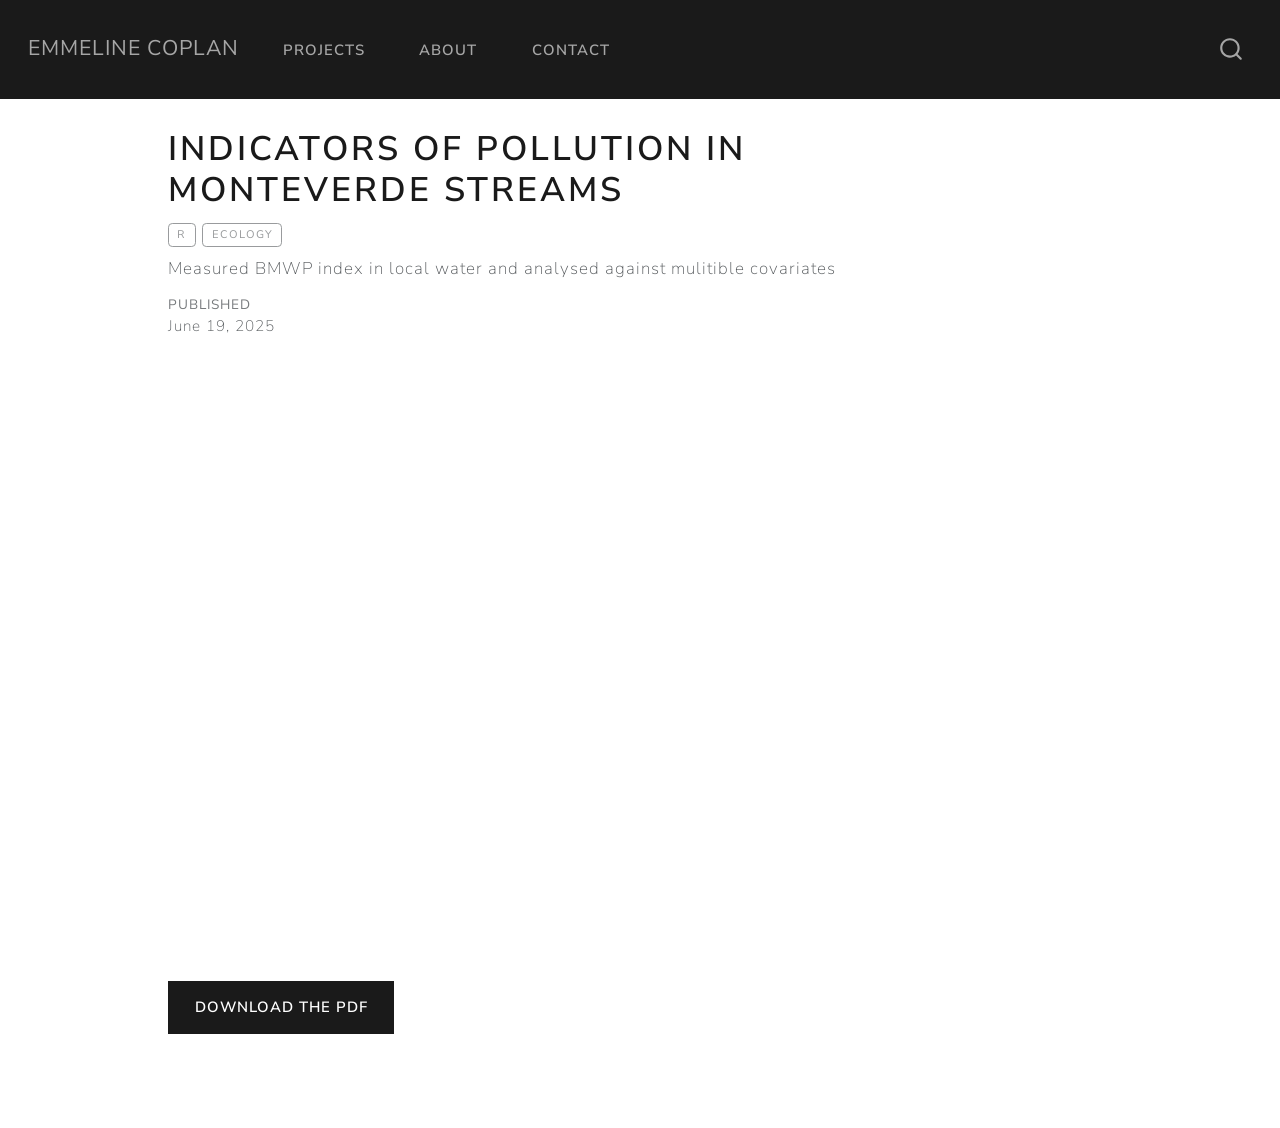
==== projects/CR/index.html @ 48447bd8 "Built site for gh-pages" ====
<!DOCTYPE html>
<html xmlns="http://www.w3.org/1999/xhtml" lang="en" xml:lang="en"><head>

<meta charset="utf-8">
<meta name="generator" content="quarto-1.11.9">

<meta name="viewport" content="width=device-width, initial-scale=1.0, user-scalable=yes">

<meta name="dcterms.date" content="2025-06-19">
<meta name="description" content="Measured BMWP index in local water and analysed against mulitible covariates">

<title>Indicators of Pollution in Monteverde Streams – Emmeline Coplan</title>
<style>
/* Default styles provided by pandoc.
** See https://pandoc.org/MANUAL.html#variables-for-html for config info.
*/
span.smallcaps{font-variant: small-caps;}
div.columns{display: flex; gap: 1.5em;}
div.column{flex: auto;}
@media screen {
div.columns{gap: min(4vw, 1.5em);}
div.column{overflow-x: auto;}
}
div.hanging-indent{margin-left: 1.5em; text-indent: -1.5em;}
ul.task-list{list-style: none;}
ul.task-list li input[type="checkbox"] {
  width: 0.8em;
  margin: 0 0.8em 0.2em -1em; /* quarto-specific, see https://github.com/quarto-dev/quarto-cli/issues/4556 */ 
  vertical-align: middle;
}
</style>


<script src="../../site_libs/quarto-nav/quarto-nav.js"></script>
<script src="../../site_libs/quarto-nav/headroom.min.js"></script>
<script src="../../site_libs/clipboard/clipboard.min.js"></script>
<script src="../../site_libs/quarto-search/autocomplete.umd.js"></script>
<script src="../../site_libs/quarto-search/fuse.min.js"></script>
<script src="../../site_libs/quarto-search/quarto-search.js"></script>
<meta name="quarto:offset" content="../../">
<script src="../../site_libs/quarto-html/quarto.js" type="module"></script>
<script src="../../site_libs/quarto-html/tabsets/tabsets.js" type="module"></script>
<script src="../../site_libs/quarto-html/scrollable-regions/scrollable-regions.js" type="module"></script>
<script src="../../site_libs/quarto-html/popper.min.js"></script>
<script src="../../site_libs/quarto-html/tippy.umd.min.js"></script>
<script src="../../site_libs/quarto-html/anchor.min.js"></script>
<link href="../../site_libs/quarto-html/tippy.css" rel="stylesheet">
<link href="../../site_libs/quarto-html/quarto-syntax-highlighting-63b5708e65d6cd79cd7618c58d0c21e7.css" rel="stylesheet" id="quarto-text-highlighting-styles">
<script src="../../site_libs/bootstrap/bootstrap.min.js"></script>
<link href="../../site_libs/bootstrap/bootstrap-icons.css" rel="stylesheet">
<link href="../../site_libs/bootstrap/bootstrap-82cbd601586de768cd45e35580f1d19c.min.css" rel="stylesheet" append-hash="true" id="quarto-bootstrap" data-mode="light">
<script id="quarto-search-options" type="application/json">{
  "location": "navbar",
  "copy-button": false,
  "collapse-after": 3,
  "panel-placement": "end",
  "type": "overlay",
  "limit": 50,
  "keyboard-shortcut": [
    "f",
    "/",
    "s"
  ],
  "show-item-context": false,
  "language": {
    "search-no-results-text": "No results",
    "search-matching-documents-text": "matching documents",
    "search-copy-link-title": "Copy link to search",
    "search-hide-matches-text": "Hide additional matches",
    "search-more-match-text": "more match in this document",
    "search-more-matches-text": "more matches in this document",
    "search-clear-button-title": "Clear",
    "search-text-placeholder": "",
    "search-detached-cancel-button-title": "Cancel",
    "search-submit-button-title": "Submit",
    "search-label": "Search"
  }
}</script>


<link rel="stylesheet" href="../../styles.css">
</head>

<body class="nav-fixed quarto-light"><a id="quarto-skip-link" class="visually-hidden-focusable" href="#quarto-document-content">Skip to main content</a>

<div id="quarto-search-results"></div>
  <header id="quarto-header" class="headroom fixed-top">
    <nav class="navbar navbar-expand-lg " data-bs-theme="dark" aria-label="Site">
      <div class="navbar-container container-fluid">
      <div class="navbar-brand-container mx-auto">
    <a class="navbar-brand" href="../../index.html">
    <span class="navbar-title">Emmeline Coplan</span>
    </a>
  </div>
          <button class="navbar-toggler" type="button" data-bs-toggle="collapse" data-bs-target="#navbarCollapse" aria-controls="navbarCollapse" aria-expanded="false" aria-label="Toggle navigation" onclick="if (window.quartoToggleHeadroom) { window.quartoToggleHeadroom(); }">
  <span class="navbar-toggler-icon"></span>
</button>
          <div class="collapse navbar-collapse" id="navbarCollapse">
            <ul class="navbar-nav navbar-nav-scroll me-auto">
  <li class="nav-item">
    <a class="nav-link" href="../../projects.html"> 
<span class="menu-text">Projects</span></a>
  </li>  
  <li class="nav-item">
    <a class="nav-link" href="../../about.html"> 
<span class="menu-text">About</span></a>
  </li>  
  <li class="nav-item">
    <a class="nav-link" href="../../contact.html"> 
<span class="menu-text">Contact</span></a>
  </li>  
</ul>
          </div> <!-- /navcollapse -->
            <div class="quarto-navbar-tools">
</div>
            <div id="quarto-search" class="" title="Search"></div>
      </div> <!-- /container-fluid -->
    </nav>
</header>
<!-- content -->
<div id="quarto-content" class="quarto-container page-columns page-rows-contents page-layout-article page-navbar">
<!-- sidebar -->
<!-- margin-sidebar -->
    <div id="quarto-margin-sidebar" class="sidebar margin-sidebar zindex-bottom">
        
    </div>
<!-- main -->
<main class="content" id="quarto-document-content" tabindex="-1">

<header id="title-block-header" class="quarto-title-block default">
<div class="quarto-title">
<h1 class="title">Indicators of Pollution in Monteverde Streams</h1>
  <div class="quarto-categories">
    <div class="quarto-category">R</div>
    <div class="quarto-category">Ecology</div>
  </div>
  </div>

<div>
  <div class="description">
    Measured BMWP index in local water and analysed against mulitible covariates
  </div>
</div>


<div class="quarto-title-meta">

    
    <div>
    <div class="quarto-title-meta-heading">Published</div>
    <div class="quarto-title-meta-contents">
      <p class="date">June 19, 2025</p>
    </div>
  </div>
  
    
  </div>
  


</header>


<iframe src="CR_INTERNSHIP_25.pdf" width="130%" height="600px" style="border: none;"></iframe>
<p><a href="CR_INTERNSHIP_25.pdf" class="btn btn-primary">Download the PDF</a></p>



</main> <!-- /main -->
<script id="quarto-html-after-body" type="application/javascript">
  window.document.addEventListener("DOMContentLoaded", function (event) {
    const icon = "";
    const anchorJS = new window.AnchorJS();
    anchorJS.options = {
      placement: 'right',
      icon: icon
    };
    anchorJS.add('.anchored');
    const isCodeAnnotation = (el) => {
      for (const clz of el.classList) {
        if (clz.startsWith('code-annotation-')) {                     
          return true;
        }
      }
      return false;
    }
    const onCopySuccess = function(e) {
      // button target
      const button = e.trigger;
      // don't keep focus
      button.blur();
      // flash "checked"
      button.classList.add('code-copy-button-checked');
      var currentTitle = button.getAttribute("title");
      button.setAttribute("title", "Copied!");
      let tooltip;
      if (window.bootstrap) {
        button.setAttribute("data-bs-toggle", "tooltip");
        button.setAttribute("data-bs-placement", "left");
        button.setAttribute("data-bs-title", "Copied!");
        tooltip = new bootstrap.Tooltip(button, 
          { trigger: "manual", 
            customClass: "code-copy-button-tooltip",
            offset: [0, -8]});
        tooltip.show();    
      }
      setTimeout(function() {
        if (tooltip) {
          tooltip.hide();
          button.removeAttribute("data-bs-title");
          button.removeAttribute("data-bs-toggle");
          button.removeAttribute("data-bs-placement");
        }
        button.setAttribute("title", currentTitle);
        button.classList.remove('code-copy-button-checked');
      }, 1000);
      // clear code selection
      e.clearSelection();
    }
    const getTextToCopy = function(trigger) {
      const outerScaffold = trigger.parentElement.cloneNode(true);
      const codeEl = outerScaffold.querySelector('code');
      for (const childEl of codeEl.children) {
        if (isCodeAnnotation(childEl)) {
          childEl.remove();
        }
      }
      return codeEl.innerText;
    }
    const clipboard = new window.ClipboardJS('.code-copy-button:not([data-in-quarto-modal])', {
      text: getTextToCopy
    });
    clipboard.on('success', onCopySuccess);
    if (window.document.getElementById('quarto-embedded-source-code-modal')) {
      const clipboardModal = new window.ClipboardJS('.code-copy-button[data-in-quarto-modal]', {
        text: getTextToCopy,
        container: window.document.getElementById('quarto-embedded-source-code-modal')
      });
      clipboardModal.on('success', onCopySuccess);
    }
      var localhostRegex = new RegExp(/^(?:http|https):\/\/localhost\:?[0-9]*\//);
      var mailtoRegex = new RegExp(/^mailto:/);
        var filterRegex = new RegExp("https:\/\/ecoplan506\.github\.io\/");
      var isInternal = (href) => {
          return filterRegex.test(href) || localhostRegex.test(href) || mailtoRegex.test(href);
      }
      // Inspect non-navigation links and adorn them if external
      window.quartoDecorateExternalLinks = function (root) {
     var links = (root || window.document).querySelectorAll('a[href]:not(.nav-link):not(.navbar-brand):not(.toc-action):not(.sidebar-link):not(.sidebar-item-toggle):not(.pagination-link):not(.no-external):not([aria-hidden]):not(.dropdown-item):not(.quarto-navigation-tool):not(.about-link)');
      for (var i=0; i<links.length; i++) {
        const link = links[i];
        if (!isInternal(link.href)) {
          // undo the damage that might have been done by quarto-nav.js in the case of
          // links that we want to consider external
          if (link.dataset.originalHref !== undefined) {
            link.href = link.dataset.originalHref;
          }
          if (!link.classList.contains('no-external-icon')) {
          }
        }
      }
      };
      window.quartoDecorateExternalLinks(window.document);
    // Esc closes the popup (WCAG 1.4.13) and focus leaving both trigger and
    // popup closes it (WCAG 2.4.11); tippy handles neither for interactive popups.
    const hideOnEscAndFocusOut = {
      name: 'hideOnEscAndFocusOut',
      defaultValue: true,
      fn(instance) {
        const dismiss = () => {
          // A show scheduled by the trigger delay would otherwise reopen it
          instance.clearDelayTimeouts();
          instance.hide();
        };
        const onKeyDown = (event) => {
          if (event.key !== 'Escape') {
            return;
          }
          // Keep Esc from also reaching page handlers (e.g. reveal.js overview),
          // except an open reveal.js slide menu, which Esc should close too.
          // The menu handles keys only when its keyboard option is on.
          const menuHandlesEsc = window.Reveal?.getPlugin?.('menu')?.isOpen() &&
            window.Reveal.getConfig().menu?.keyboard !== false;
          if (!menuHandlesEsc) {
            event.stopPropagation();
          }
          if (instance.popper.contains(window.document.activeElement)) {
            // Disabled while refocusing so the focus trigger does not reopen it
            instance.disable();
            instance.reference.focus();
            instance.enable();
          }
          dismiss();
        };
        const onFocusOut = (event) => {
          const target = event.relatedTarget;
          if (target && !instance.reference.contains(target) &&
              !instance.popper.contains(target)) {
            dismiss();
          }
        };
        // On the trigger too: a click trigger (code-annotations: select) has no
        // blur handling. Attached for the instance's lifetime so leaving the
        // trigger also cancels a show still pending on the trigger delay.
        instance.reference.addEventListener('focusout', onFocusOut);
        return {
          onShow() {
            window.document.addEventListener('keydown', onKeyDown, true);
            instance.popper.addEventListener('focusout', onFocusOut);
          },
          onHide() {
            window.document.removeEventListener('keydown', onKeyDown, true);
            instance.popper.removeEventListener('focusout', onFocusOut);
          },
          onDestroy() {
            instance.reference.removeEventListener('focusout', onFocusOut);
          },
        };
      },
    };
    function tippyHover(el, contentFn, onTriggerFn, onUntriggerFn) {
      const config = {
        allowHTML: true,
        maxWidth: 500,
        delay: 100,
        arrow: false,
        appendTo: function(el) {
            return el.parentElement;
        },
        interactive: true,
        interactiveBorder: 10,
        theme: 'quarto',
        placement: 'bottom-start',
        plugins: [hideOnEscAndFocusOut],
      };
      if (contentFn) {
        config.content = contentFn;
      }
      if (onTriggerFn) {
        config.onTrigger = onTriggerFn;
      }
      if (onUntriggerFn) {
        config.onUntrigger = onUntriggerFn;
      }
      window.tippy(el, config); 
    }
    const noterefs = window.document.querySelectorAll('a[role="doc-noteref"]');
    for (var i=0; i<noterefs.length; i++) {
      const ref = noterefs[i];
      tippyHover(ref, function() {
        // use id or data attribute instead here
        let href = ref.getAttribute('data-footnote-href') || ref.getAttribute('href');
        try { href = new URL(href).hash; } catch {}
        const id = href.replace(/^#\/?/, "");
        const note = window.document.getElementById(id);
        if (note) {
          return note.innerHTML;
        } else {
          return "";
        }
      });
    }
    const xrefs = window.document.querySelectorAll('a.quarto-xref');
    const processXRef = (id, note) => {
      // Strip column container classes
      const stripColumnClz = (el) => {
        el.classList.remove("page-full", "page-columns");
        if (el.children) {
          for (const child of el.children) {
            stripColumnClz(child);
          }
        }
      }
      stripColumnClz(note)
      if (id === null || id.startsWith('sec-')) {
        // Special case sections, only their first couple elements
        const container = document.createElement("div");
        if (note.children && note.children.length > 2) {
          container.appendChild(note.children[0].cloneNode(true));
          for (let i = 1; i < note.children.length; i++) {
            const child = note.children[i];
            if (child.tagName === "P" && child.innerText === "") {
              continue;
            } else {
              container.appendChild(child.cloneNode(true));
              break;
            }
          }
          if (window.Quarto?.typesetMath) {
            window.Quarto.typesetMath(container);
          }
          return container.innerHTML
        } else {
          if (window.Quarto?.typesetMath) {
            window.Quarto.typesetMath(note);
          }
          return note.innerHTML;
        }
      } else {
        // Remove any anchor links if they are present
        const anchorLink = note.querySelector('a.anchorjs-link');
        if (anchorLink) {
          anchorLink.remove();
        }
        if (window.Quarto?.typesetMath) {
          window.Quarto.typesetMath(note);
        }
        if (note.classList.contains("callout")) {
          return note.outerHTML;
        } else {
          return note.innerHTML;
        }
      }
    }
    for (var i=0; i<xrefs.length; i++) {
      const xref = xrefs[i];
      tippyHover(xref, undefined, function(instance) {
        instance.disable();
        let url = xref.getAttribute('href');
        let hash = undefined; 
        if (url.startsWith('#')) {
          hash = url;
        } else {
          try { hash = new URL(url).hash; } catch {}
        }
        if (hash) {
          const id = hash.replace(/^#\/?/, "");
          const note = window.document.getElementById(id);
          if (note !== null) {
            try {
              const html = processXRef(id, note.cloneNode(true));
              instance.setContent(html);
            } finally {
              instance.enable();
              instance.show();
            }
          } else {
            // See if we can fetch this
            fetch(url.split('#')[0])
            .then(res => res.text())
            .then(html => {
              const parser = new DOMParser();
              const htmlDoc = parser.parseFromString(html, "text/html");
              const note = htmlDoc.getElementById(id);
              if (note !== null) {
                const html = processXRef(id, note);
                instance.setContent(html);
              } 
            }).finally(() => {
              instance.enable();
              instance.show();
            });
          }
        } else {
          // See if we can fetch a full url (with no hash to target)
          // This is a special case and we should probably do some content thinning / targeting
          fetch(url)
          .then(res => res.text())
          .then(html => {
            const parser = new DOMParser();
            const htmlDoc = parser.parseFromString(html, "text/html");
            const note = htmlDoc.querySelector('main.content');
            if (note !== null) {
              // This should only happen for chapter cross references
              // (since there is no id in the URL)
              // remove the first header
              if (note.children.length > 0 && note.children[0].tagName === "HEADER") {
                note.children[0].remove();
              }
              const html = processXRef(null, note);
              instance.setContent(html);
            } 
          }).finally(() => {
            instance.enable();
            instance.show();
          });
        }
      }, function(instance) {
      });
    }
        let selectedAnnoteEl;
        const selectorForAnnotation = ( cell, annotation) => {
          let cellAttr = 'data-code-cell="' + cell + '"';
          let lineAttr = 'data-code-annotation="' +  annotation + '"';
          const selector = 'span[' + cellAttr + '][' + lineAttr + ']';
          return selector;
        }
        const selectCodeLines = (annoteEl) => {
          const doc = window.document;
          const targetCell = annoteEl.getAttribute("data-target-cell");
          const targetAnnotation = annoteEl.getAttribute("data-target-annotation");
          const annoteSpan = window.document.querySelector(selectorForAnnotation(targetCell, targetAnnotation));
          const lines = annoteSpan.getAttribute("data-code-lines").split(",");
          const lineIds = lines.map((line) => {
            return targetCell + "-" + line;
          })
          // Each band is positioned against its own containing block, which is
          // not the offsetParent of the lines, so place it from client rects.
          const placeBand = (band, firstEl, lastEl, codeBlock) => {
            const container = band.offsetParent;
            if (container === null) {
              return;
            }
            const containerRect = container.getBoundingClientRect();
            // Reveal.js scales slides with a transform, so convert client
            // pixels back to the CSS pixels of the container.
            const scale = containerRect.height / container.offsetHeight || 1;
            const firstRect = firstEl.getBoundingClientRect();
            const lastRect = lastEl.getBoundingClientRect();
            const top = (firstRect.top - containerRect.top) / scale - container.clientTop + container.scrollTop;
            const height = (lastRect.bottom - firstRect.top) / scale;
            band.style.top = top - 2 + "px";
            band.style.height = height + 4 + "px";
            if (codeBlock) {
              // Without the copy button wrapper, the containing block is wider
              // than the code block, so span the code block explicitly.
              const blockRect = codeBlock.getBoundingClientRect();
              band.style.left = (blockRect.left - containerRect.left) / scale - container.clientLeft + container.scrollLeft + "px";
              band.style.width = blockRect.width / scale + "px";
            }
          };
          if (lineIds.length > 0) {
            const el = window.document.getElementById(lineIds[0]);
            const lastEl = window.document.getElementById(lineIds[lineIds.length - 1]);
            const parent = el.parentElement.parentElement;
            // cook up a div (if necessary) and position it
            let div = window.document.getElementById("code-annotation-line-highlight");
            if (div === null) {
              div = window.document.createElement("div");
              div.setAttribute("id", "code-annotation-line-highlight");
              div.style.position = 'absolute';
              parent.appendChild(div);
            }
            placeBand(div, el, lastEl, parent.closest("div.sourceCode") || parent);
            let gutterDiv = window.document.getElementById("code-annotation-line-highlight-gutter");
            if (gutterDiv === null) {
              gutterDiv = window.document.createElement("div");
              gutterDiv.setAttribute("id", "code-annotation-line-highlight-gutter");
              gutterDiv.style.position = 'absolute';
              const codeCell = window.document.getElementById(targetCell);
              const gutter = codeCell.querySelector('.code-annotation-gutter');
              gutter.appendChild(gutterDiv);
            }
            placeBand(gutterDiv, el, lastEl);
            selectedAnnoteEl = annoteEl;
          }
        };
        const unselectCodeLines = () => {
          const elementsIds = ["code-annotation-line-highlight", "code-annotation-line-highlight-gutter"];
          elementsIds.forEach((elId) => {
            const div = window.document.getElementById(elId);
            if (div) {
              div.remove();
            }
          });
          selectedAnnoteEl = undefined;
        };
          // Handle positioning of the toggle
      window.addEventListener(
        "resize",
        throttle(() => {
          elRect = undefined;
          if (selectedAnnoteEl) {
            selectCodeLines(selectedAnnoteEl);
          }
        }, 10)
      );
      function throttle(fn, ms) {
      let throttle = false;
      let timer;
        return (...args) => {
          if(!throttle) { // first call gets through
              fn.apply(this, args);
              throttle = true;
          } else { // all the others get throttled
              if(timer) clearTimeout(timer); // cancel #2
              timer = setTimeout(() => {
                fn.apply(this, args);
                timer = throttle = false;
              }, ms);
          }
        };
      }
        // Attach click handler to the DT
        const annoteDls = window.document.querySelectorAll('dt[data-target-cell]');
        for (const annoteDlNode of annoteDls) {
          annoteDlNode.addEventListener('click', (event) => {
            const clickedEl = event.target;
            if (clickedEl !== selectedAnnoteEl) {
              unselectCodeLines();
              const activeEl = window.document.querySelector('dt[data-target-cell].code-annotation-active');
              if (activeEl) {
                activeEl.classList.remove('code-annotation-active');
              }
              selectCodeLines(clickedEl);
              clickedEl.classList.add('code-annotation-active');
            } else {
              // Unselect the line
              unselectCodeLines();
              clickedEl.classList.remove('code-annotation-active');
            }
          });
        }
    const findCites = (el) => {
      const parentEl = el.parentElement;
      if (parentEl) {
        const cites = parentEl.dataset.cites;
        if (cites) {
          return {
            el,
            cites: cites.split(' ')
          };
        } else {
          return findCites(el.parentElement)
        }
      } else {
        return undefined;
      }
    };
    var bibliorefs = window.document.querySelectorAll('a[role="doc-biblioref"]');
    for (var i=0; i<bibliorefs.length; i++) {
      const ref = bibliorefs[i];
      const citeInfo = findCites(ref);
      if (citeInfo) {
        tippyHover(citeInfo.el, function() {
          var popup = window.document.createElement('div');
          citeInfo.cites.forEach(function(cite) {
            var citeDiv = window.document.createElement('div');
            citeDiv.classList.add('hanging-indent');
            citeDiv.classList.add('csl-entry');
            var biblioDiv = window.document.getElementById('ref-' + cite);
            if (biblioDiv) {
              citeDiv.innerHTML = biblioDiv.innerHTML;
            }
            popup.appendChild(citeDiv);
          });
          return popup.innerHTML;
        });
      }
    }
  });
  </script>
  <script type="application/javascript">
  window.quartoScrollableRegionsLabels = {"code":"Scrollable code","output":"Scrollable output"};
  </script>
</div> <!-- /content -->




</body></html>
---- site_libs/quarto-html/tippy.css ----
.tippy-box[data-animation=fade][data-state=hidden]{opacity:0}[data-tippy-root]{max-width:calc(100vw - 10px)}.tippy-box{position:relative;background-color:#333;color:#fff;border-radius:4px;font-size:14px;line-height:1.4;white-space:normal;outline:0;transition-property:transform,visibility,opacity}.tippy-box[data-placement^=top]>.tippy-arrow{bottom:0}.tippy-box[data-placement^=top]>.tippy-arrow:before{bottom:-7px;left:0;border-width:8px 8px 0;border-top-color:initial;transform-origin:center top}.tippy-box[data-placement^=bottom]>.tippy-arrow{top:0}.tippy-box[data-placement^=bottom]>.tippy-arrow:before{top:-7px;left:0;border-width:0 8px 8px;border-bottom-color:initial;transform-origin:center bottom}.tippy-box[data-placement^=left]>.tippy-arrow{right:0}.tippy-box[data-placement^=left]>.tippy-arrow:before{border-width:8px 0 8px 8px;border-left-color:initial;right:-7px;transform-origin:center left}.tippy-box[data-placement^=right]>.tippy-arrow{left:0}.tippy-box[data-placement^=right]>.tippy-arrow:before{left:-7px;border-width:8px 8px 8px 0;border-right-color:initial;transform-origin:center right}.tippy-box[data-inertia][data-state=visible]{transition-timing-function:cubic-bezier(.54,1.5,.38,1.11)}.tippy-arrow{width:16px;height:16px;color:#333}.tippy-arrow:before{content:"";position:absolute;border-color:transparent;border-style:solid}.tippy-content{position:relative;padding:5px 9px;z-index:1}
---- site_libs/quarto-html/quarto-syntax-highlighting-63b5708e65d6cd79cd7618c58d0c21e7.css ----
/* quarto syntax highlight colors */
:root {
  --quarto-hl-ot-color: #003B4F;
  --quarto-hl-at-color: #657422;
  --quarto-hl-ss-color: #20794D;
  --quarto-hl-an-color: #5E5E5E;
  --quarto-hl-fu-color: #4758AB;
  --quarto-hl-st-color: #20794D;
  --quarto-hl-cf-color: #003B4F;
  --quarto-hl-op-color: #5E5E5E;
  --quarto-hl-er-color: #AD0000;
  --quarto-hl-bn-color: #AD0000;
  --quarto-hl-al-color: #AD0000;
  --quarto-hl-va-color: #111111;
  --quarto-hl-bu-color: inherit;
  --quarto-hl-ex-color: inherit;
  --quarto-hl-pp-color: #AD0000;
  --quarto-hl-in-color: #5E5E5E;
  --quarto-hl-vs-color: #20794D;
  --quarto-hl-wa-color: #5E5E5E;
  --quarto-hl-do-color: #5E5E5E;
  --quarto-hl-im-color: #00769E;
  --quarto-hl-ch-color: #20794D;
  --quarto-hl-dt-color: #AD0000;
  --quarto-hl-fl-color: #AD0000;
  --quarto-hl-co-color: #5E5E5E;
  --quarto-hl-cv-color: #5E5E5E;
  --quarto-hl-cn-color: #8f5902;
  --quarto-hl-sc-color: #5E5E5E;
  --quarto-hl-dv-color: #AD0000;
  --quarto-hl-kw-color: #003B4F;
}

/* other quarto variables */
:root {
  --quarto-font-monospace: SFMono-Regular, Menlo, Monaco, Consolas, "Liberation Mono", "Courier New", monospace;
}

/* syntax highlight based on Pandoc's rules */
pre > code.sourceCode > span {
  color: #003B4F;
}

code.sourceCode > span {
  color: #003B4F;
}

div.sourceCode,
div.sourceCode pre.sourceCode {
  color: #003B4F;
}

/* Normal */
code span {
  color: #003B4F;
}

/* Alert */
code span.al {
  color: #AD0000;
  font-style: inherit;
}

/* Annotation */
code span.an {
  color: #5E5E5E;
  font-style: inherit;
}

/* Attribute */
code span.at {
  color: #657422;
  font-style: inherit;
}

/* BaseN */
code span.bn {
  color: #AD0000;
  font-style: inherit;
}

/* BuiltIn */
code span.bu {
  font-style: inherit;
}

/* ControlFlow */
code span.cf {
  color: #003B4F;
  font-weight: bold;
  font-style: inherit;
}

/* Char */
code span.ch {
  color: #20794D;
  font-style: inherit;
}

/* Constant */
code span.cn {
  color: #8f5902;
  font-style: inherit;
}

/* Comment */
code span.co {
  color: #5E5E5E;
  font-style: inherit;
}

/* CommentVar */
code span.cv {
  color: #5E5E5E;
  font-style: italic;
}

/* Documentation */
code span.do {
  color: #5E5E5E;
  font-style: italic;
}

/* DataType */
code span.dt {
  color: #AD0000;
  font-style: inherit;
}

/* DecVal */
code span.dv {
  color: #AD0000;
  font-style: inherit;
}

/* Error */
code span.er {
  color: #AD0000;
  font-style: inherit;
}

/* Extension */
code span.ex {
  font-style: inherit;
}

/* Float */
code span.fl {
  color: #AD0000;
  font-style: inherit;
}

/* Function */
code span.fu {
  color: #4758AB;
  font-style: inherit;
}

/* Import */
code span.im {
  color: #00769E;
  font-style: inherit;
}

/* Information */
code span.in {
  color: #5E5E5E;
  font-style: inherit;
}

/* Keyword */
code span.kw {
  color: #003B4F;
  font-weight: bold;
  font-style: inherit;
}

/* Operator */
code span.op {
  color: #5E5E5E;
  font-style: inherit;
}

/* Other */
code span.ot {
  color: #003B4F;
  font-style: inherit;
}

/* Preprocessor */
code span.pp {
  color: #AD0000;
  font-style: inherit;
}

/* SpecialChar */
code span.sc {
  color: #5E5E5E;
  font-style: inherit;
}

/* SpecialString */
code span.ss {
  color: #20794D;
  font-style: inherit;
}

/* String */
code span.st {
  color: #20794D;
  font-style: inherit;
}

/* Variable */
code span.va {
  color: #111111;
  font-style: inherit;
}

/* VerbatimString */
code span.vs {
  color: #20794D;
  font-style: inherit;
}

/* Warning */
code span.wa {
  color: #5E5E5E;
  font-style: italic;
}

.prevent-inlining {
  content: "</";
}

/*# sourceMappingURL=054cc16b9e9817627be6994582d2ffb5.css.map */
---- styles.css ----
/* css styles */
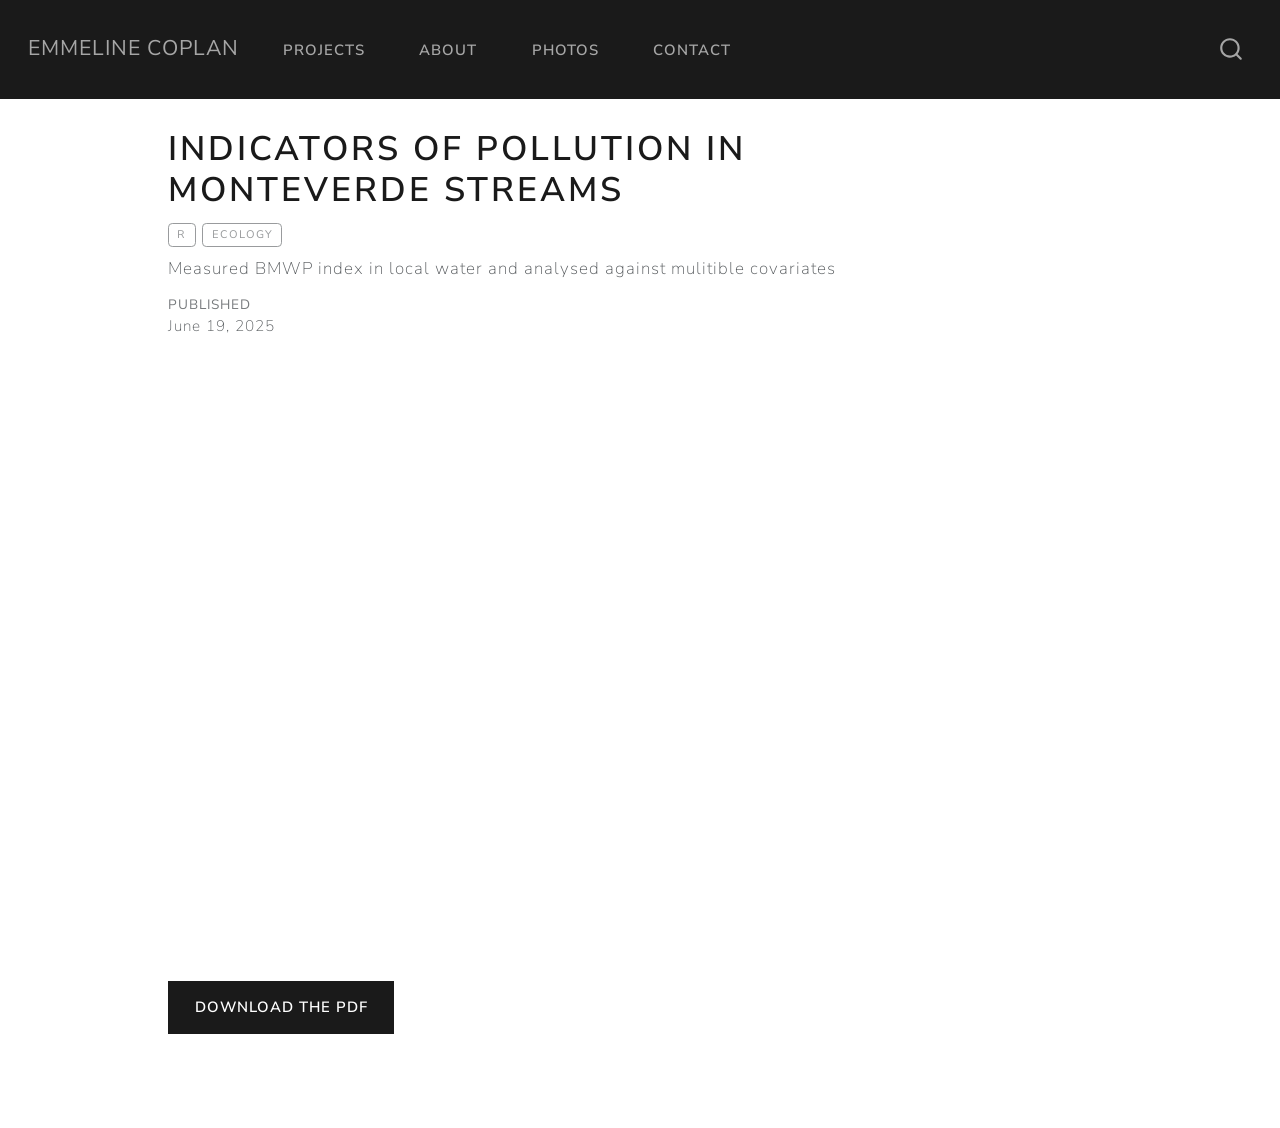
==== commit eff95c00: "Built site for gh-pages" ====
--- a/projects/CR/index.html
+++ b/projects/CR/index.html
@@ -106,6 +106,10 @@
 <span class="menu-text">About</span></a>
   </li>  
   <li class="nav-item">
+    <a class="nav-link" href="../../photos.html"> 
+<span class="menu-text">Photos</span></a>
+  </li>  
+  <li class="nav-item">
     <a class="nav-link" href="../../contact.html"> 
 <span class="menu-text">Contact</span></a>
   </li>  
